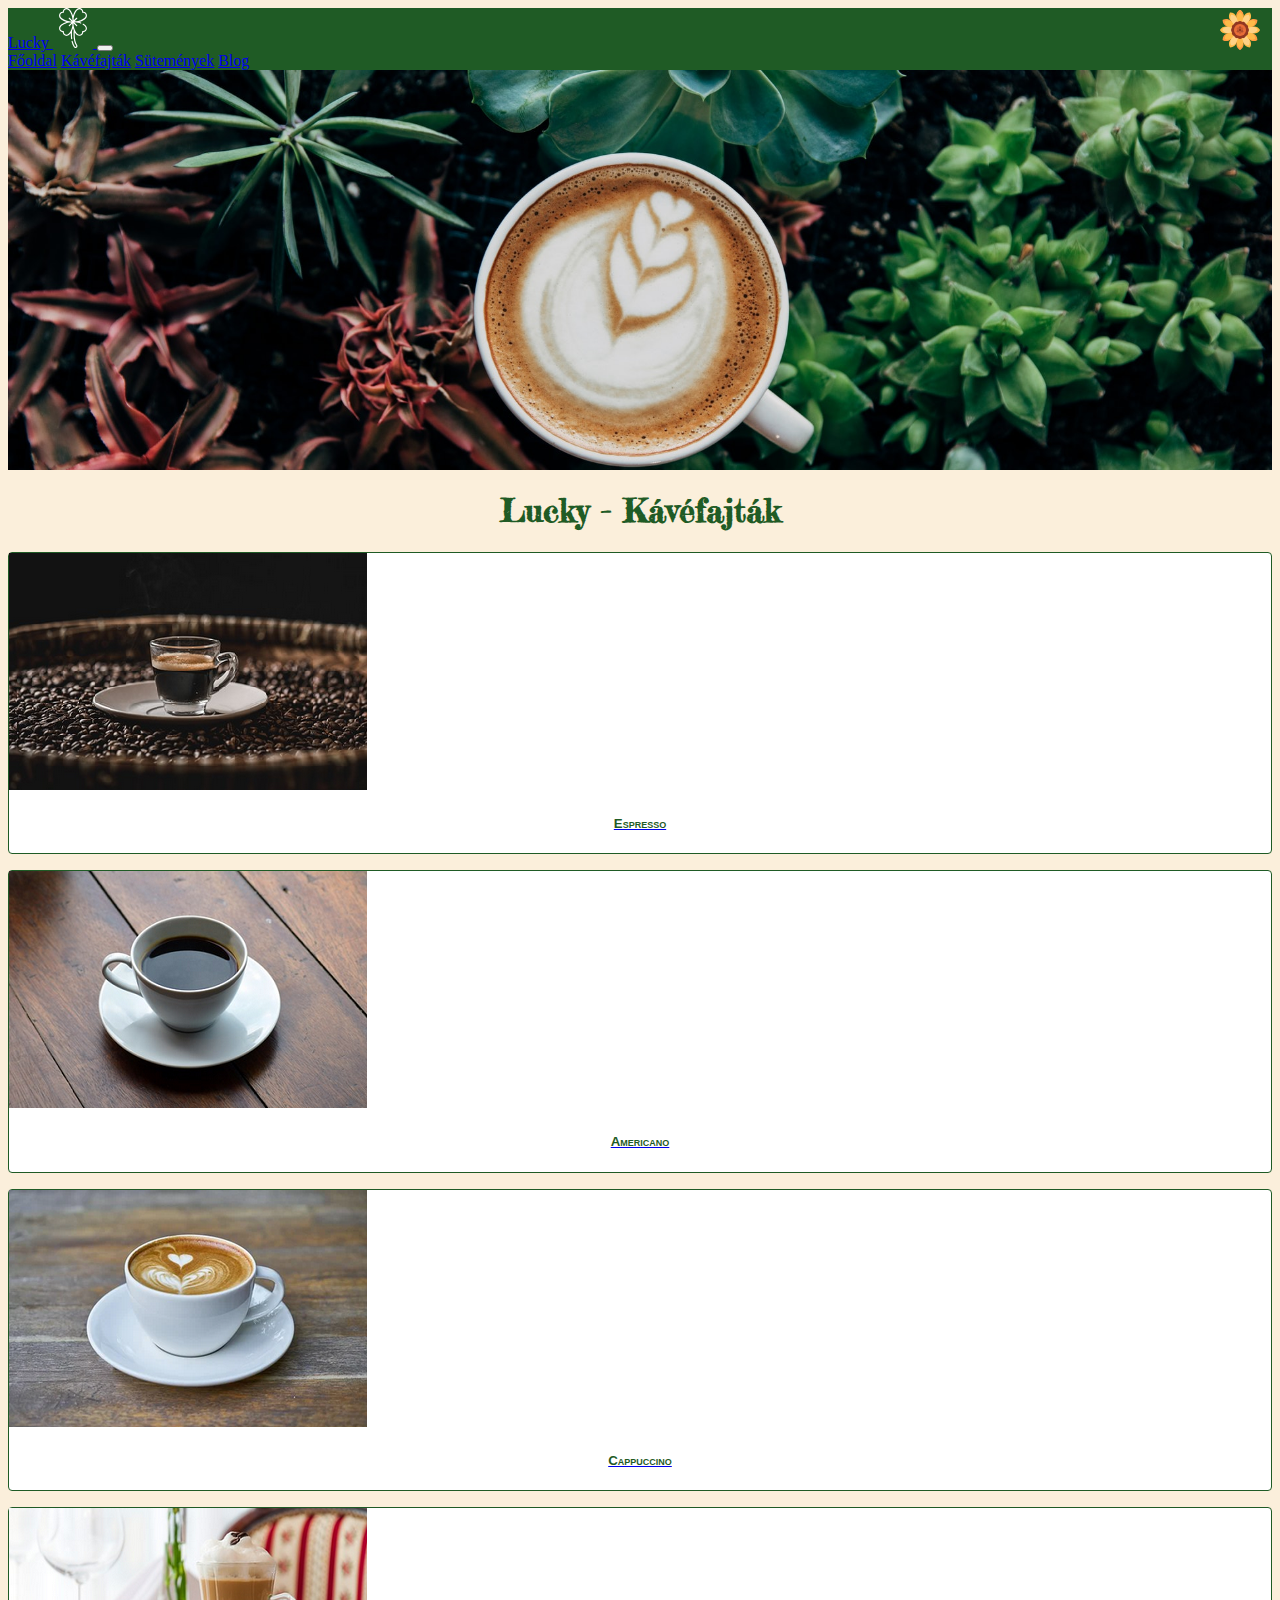
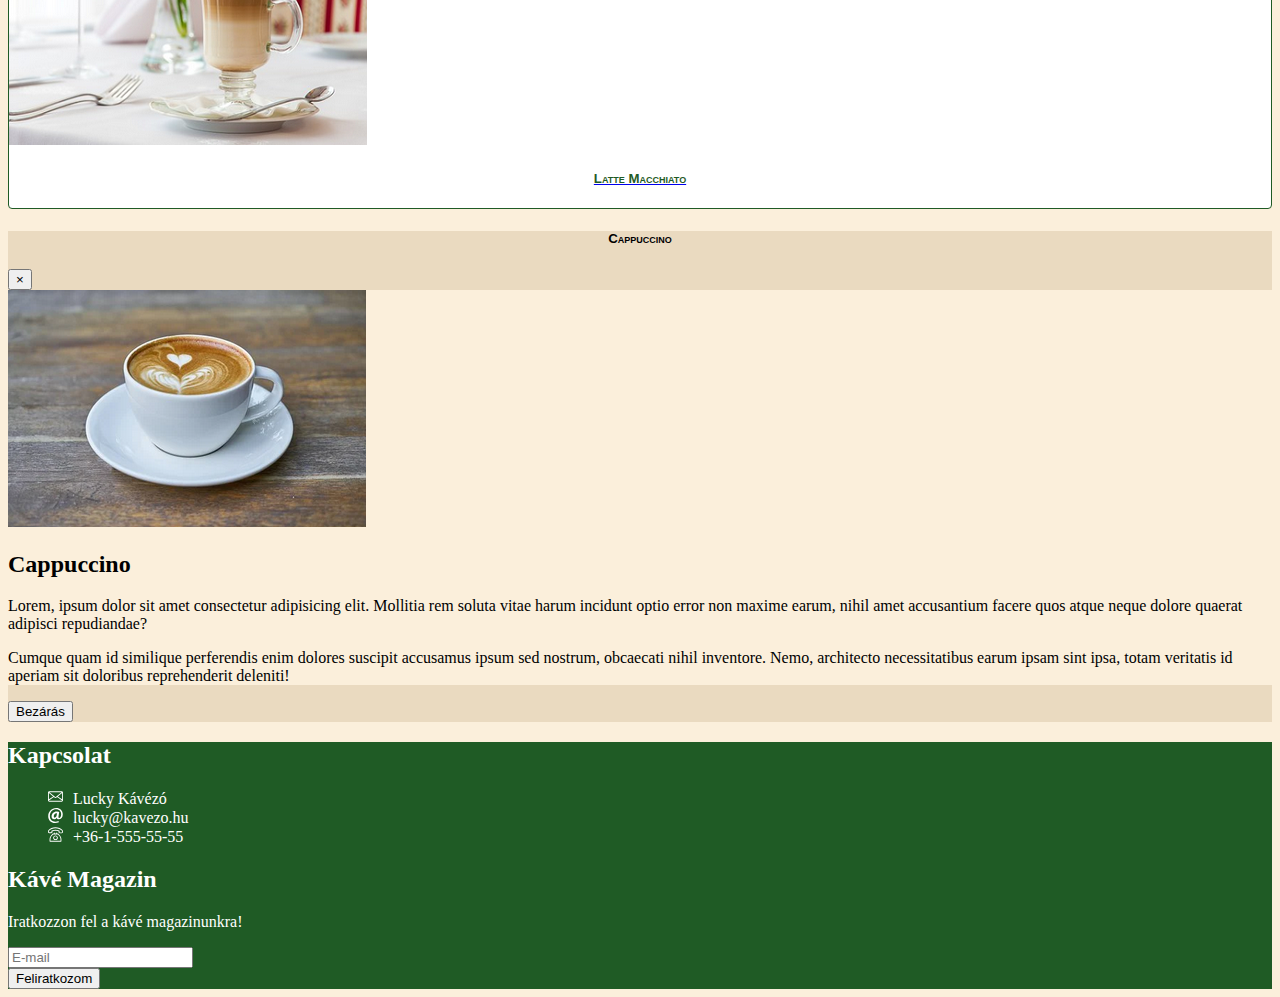
==== kavefajtak.html @ 8cb666c3 "Merge branch 'main' of https://github.com/iktprojektmunka2021/iktprojektmunka2021.github.io" ====
<!DOCTYPE html>
<html lang="hu">

<head>
    <meta charset="UTF-8">
    <meta http-equiv="X-UA-Compatible" content="IE=edge">
    <meta name="viewport" content="width=device-width, initial-scale=1.0">
    <title>Lucky - Kávéfajták</title>
    <link rel="stylesheet" href="https://cdn.jsdelivr.net/npm/bootstrap@4.6.0/dist/css/bootstrap.min.css"
        integrity="sha384-B0vP5xmATw1+K9KRQjQERJvTumQW0nPEzvF6L/Z6nronJ3oUOFUFpCjEUQouq2+l" crossorigin="anonymous">
    <link rel="stylesheet" href="css/lucky.css">
</head>

<body>
    <nav class="navbar navbar-expand-md navbar-dark fixed-top">
        <a class="navbar-brand" href="./index.html">
            Lucky
            <img src="./img/icons/clover.svg" alt="">
        </a>
        <button class="navbar-toggler" type="button" data-toggle="collapse" data-target="#navbarMenu"
            aria-controls="navbarNavAltMarkup" aria-expanded="false" aria-label="Toggle navigation">
            <span class="navbar-toggler-icon"></span>
        </button>
        <div class="collapse navbar-collapse" id="navbarMenu">
            <div class="navbar-nav">
                <a class="nav-link" href="./index.html">Főoldal</a>
                <a class="nav-link active" href="./kavefajtak.html">Kávéfajták</a>
                <a class="nav-link" href="./sutemenyek.html">Sütemények</a>
                <a class="nav-link" href="./blog.html">Blog</a>
            </div>
        </div>
    </nav>
    <div class="banner"></div>

    <div class="container">
        <div class="row">
            <div class="col-12">
                <h1 class="my-4">Lucky - Kávéfajták</h1>
            </div>
        </div>
        <div class="row row-cols-1 row-cols-md-2 row-cols-lg-3">
            <div class="col mb-4">
                <a href="#">
                    <div class="card">
                        <img src="./img/coffees/espresso_k.png" class="card-img-top" alt="Espresso">
                        <div class="card-body">
                            <h5 class="card-title">Espresso</h5>
                        </div>
                    </div>
                </a>
            </div>
            <div class="col mb-4">
                <a href="#">
                    <div class="card">
                        <img src="./img/coffees/americano_k.png" class="card-img-top" alt="Americano">
                        <div class="card-body">
                            <h5 class="card-title">Americano</h5>
                        </div>
                    </div>
                </a>
            </div>
            <div class="col mb-4">
                <a href="#" data-toggle="modal" data-target="#cappuccinoModal">
                    <div class="card">
                        <img src="./img/icons/sunflower.svg" alt="" id="napiajanlat">
                        <img src="./img/coffees/cappuccino_k.png" class="card-img-top" alt="Cappuccino">
                        <div class="card-body">
                            <h5 class="card-title">Cappuccino</h5>
                        </div>
                    </div>
                </a>
            </div>
            <div class="col mb-4">
                <a href="#">
                    <div class="card">
                        <img src="./img/coffees/latte_k.png" class="card-img-top" alt="Latte Macchiato">
                        <div class="card-body">
                            <h5 class="card-title">Latte Macchiato</h5>
                        </div>
                    </div>
                </a>
            </div>
        </div>
    </div>


    <!-- Cappuccino Modal -->
    <div class="modal fade" id="cappuccinoModal" tabindex="-1" aria-labelledby="exampleModalLabel" aria-hidden="true">
        <div class="modal-dialog modal-xl">
            <div class="modal-content">
                <div class="modal-header">
                    <h5 class="modal-title" id="exampleModalLabel">Cappuccino</h5>
                    <button type="button" class="close" data-dismiss="modal" aria-label="Close">
                        <span aria-hidden="true">&times;</span>
                    </button>
                </div>
                <div class="modal-body">
                    <div class="container-fluid">
                        <div class="row">
                            <div class="col-sm-4">
                                <img src="./img/coffees/cappuccino_k.png" alt="Cappuccino" class="img-fluid">
                            </div>
                            <div class="col-sm-8">
                                <h2>Cappuccino</h2>
                                <p>Lorem, ipsum dolor sit amet consectetur adipisicing elit. Mollitia rem soluta vitae
                                    harum incidunt optio error non maxime earum, nihil amet accusantium facere quos
                                    atque neque dolore quaerat adipisci repudiandae?</p>
                                <p>Cumque quam id similique perferendis enim dolores suscipit accusamus ipsum sed
                                    nostrum, obcaecati nihil inventore. Nemo, architecto necessitatibus earum ipsam sint
                                    ipsa, totam veritatis id aperiam sit doloribus reprehenderit deleniti!</p>
                            </div>
                        </div>
                    </div>
                </div>
                <div class="modal-footer">
                    <button type="button" class="btn btn-success" data-dismiss="modal">Bezárás</button>
                </div>
            </div>
        </div>
    </div>

    <div class="footer">
        <footer class="container">
            <div class="row">
                <div class="col-sm-6 col-lg-4 offset-lg-1">
                    <h2 class="mt-3">Kapcsolat</h2>
                    <ul>
                        <li><img src="./img/icons/letter.svg" alt="">Lucky Kávézó</li>
                        <li><img src="./img/icons/email.svg" alt="">lucky@kavezo.hu</li>
                        <li><img src="./img/icons/telephone.svg" alt="">+36-1-555-55-55</li>
                    </ul>
                </div>
                <div class="col-sm-6 col-lg-4">
                    <h2 class="mt-3">Kávé Magazin</h2>
                    <p>Iratkozzon fel a kávé magazinunkra!</p>
                    <form>
                        <div class="input-group mb-3">
                            <input type="text" class="form-control" placeholder="E-mail
                            " aria-label="E-mail" aria-describedby="button-addon2">
                            <div class="input-group-append">
                              <button class="btn btn-success" type="button" id="button-addon2">Feliratkozom</button>
                            </div>
                          </div>
                    </form>
                </div>
            </div>
        </footer>
    </div>

    <script src="https://code.jquery.com/jquery-3.5.1.slim.min.js"
        integrity="sha384-DfXdz2htPH0lsSSs5nCTpuj/zy4C+OGpamoFVy38MVBnE+IbbVYUew+OrCXaRkfj"
        crossorigin="anonymous"></script>
    <script src="https://cdn.jsdelivr.net/npm/popper.js@1.16.1/dist/umd/popper.min.js"
        integrity="sha384-9/reFTGAW83EW2RDu2S0VKaIzap3H66lZH81PoYlFhbGU+6BZp6G7niu735Sk7lN"
        crossorigin="anonymous"></script>
    <script src="https://cdn.jsdelivr.net/npm/bootstrap@4.6.0/dist/js/bootstrap.min.js"
        integrity="sha384-+YQ4JLhjyBLPDQt//I+STsc9iw4uQqACwlvpslubQzn4u2UU2UFM80nGisd026JF"
        crossorigin="anonymous"></script>

</body>

</html>
---- css/lucky.css ----
@import url('https://fonts.googleapis.com/css2?family=Fredericka+the+Great&display=swap');

body:not(#home), .modal-body{
    background-color: #fbefdb;
}

.modal-content{
    background-color: #eadac0;
}

/*Főoldal*/
#home{
    height: 100vh;
    background-image: url(../img/homebg.jpg);
    background-attachment: fixed;
    background-position: center center;
    background-size: cover;
}

#home .intro{
    color: white;        
}

#home .intro .col-md-8{
    background-color: rgba(0,0,0,0.4);    
}

/*Menü*/
nav{
    background-color: #1f5b25; 
}

nav a:first-child img{
    width: 40px;
}

.banner{
    background-image: url(../img/banner.jpg);
    background-position: center;
    background-size: cover;
    height: 400px;   
}

h1{
    font-family: 'Fredericka the Great', cursive;
    color: #1f5b25;
    text-align: center;
}

.card{
    color: #1f5b25;
    background-color: #fff;
    border: 1px solid #1f5b25;
    border-radius: 4px;
    margin-bottom: 1rem; 
}

.card:hover{
    box-shadow: 0px 0px 5px #1f5b25;
}

h5{
    text-align: center;
    font-variant: small-caps;
    font-family: Verdana, Geneva, Tahoma, sans-serif;
}

a:hover{
    text-decoration: none;
}

#napiajanlat{
    width: 40px;
    position: absolute;
    right: 20px;
    top: 10px;
}

.footer{
    background-color: #1f5b25;
    color: white;
}

footer li{
    list-style-type: none;
}

footer li>img{
    width: 15px;
    margin-right: 10px;
}

.modal-content{
    background-color: #eadac0;
}
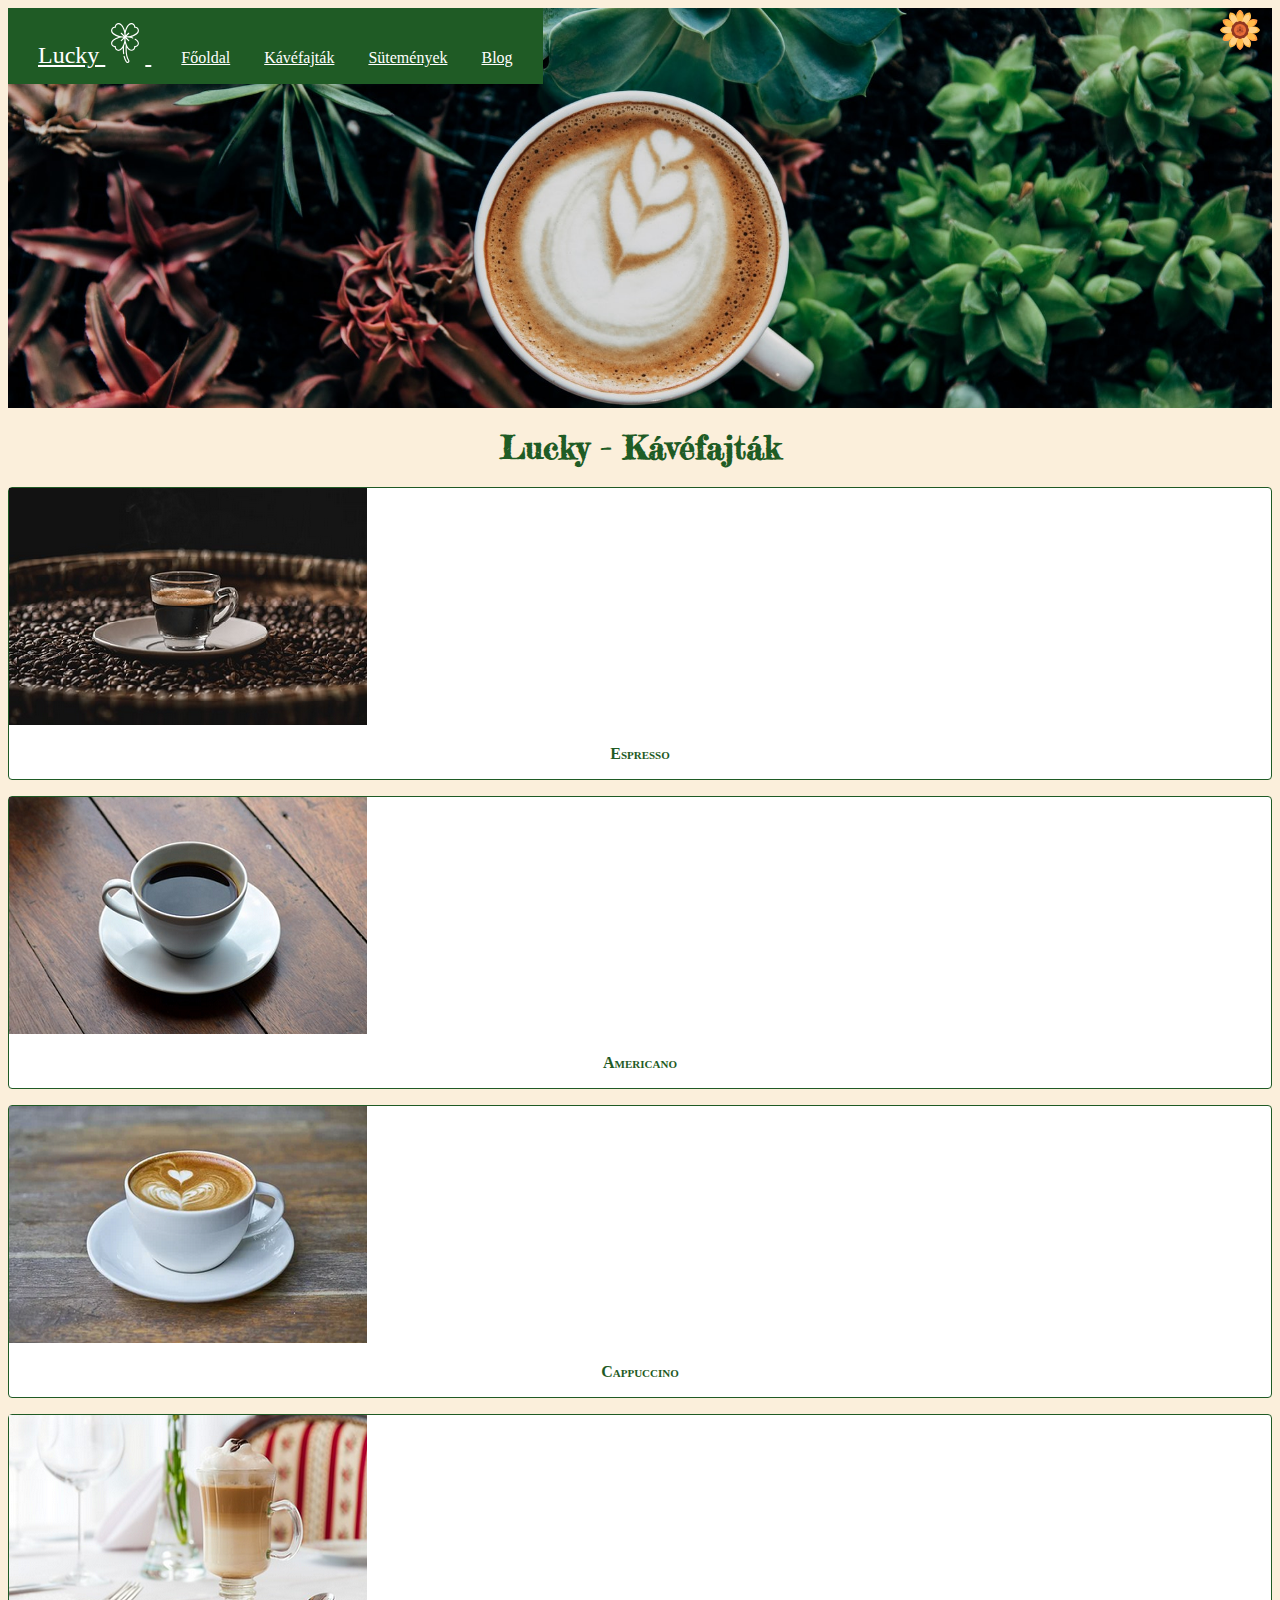
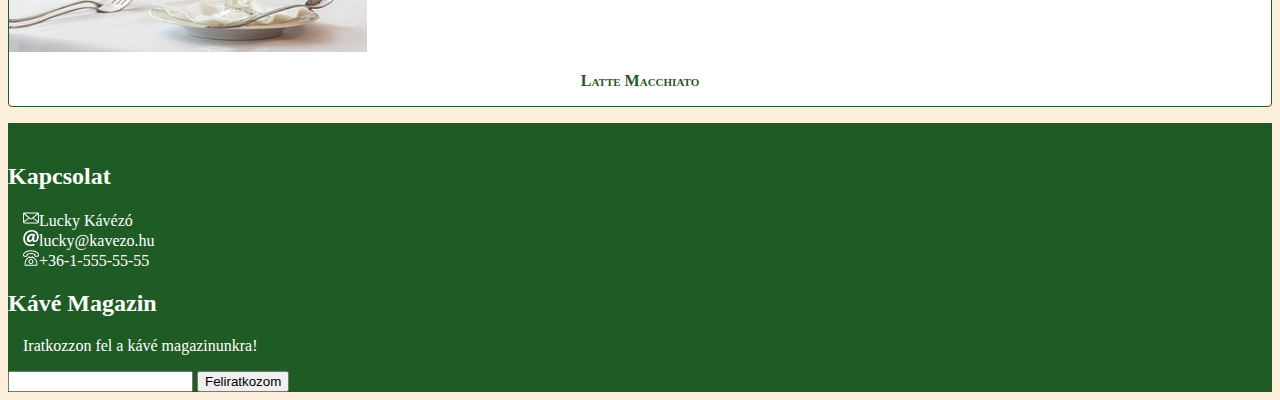
==== commit 0dcf9a66: "Főoldal, Sütemények oldal" ====
--- a/kavefajtak.html
+++ b/kavefajtak.html
@@ -12,21 +12,17 @@
 </head>
 
 <body>
-    <nav class="navbar navbar-expand-md navbar-dark fixed-top">
-        <a class="navbar-brand" href="./index.html">
-            Lucky
-            <img src="./img/icons/clover.svg" alt="">
-        </a>
-        <button class="navbar-toggler" type="button" data-toggle="collapse" data-target="#navbarMenu"
-            aria-controls="navbarNavAltMarkup" aria-expanded="false" aria-label="Toggle navigation">
-            <span class="navbar-toggler-icon"></span>
-        </button>
-        <div class="collapse navbar-collapse" id="navbarMenu">
-            <div class="navbar-nav">
-                <a class="nav-link" href="./index.html">Főoldal</a>
-                <a class="nav-link active" href="./kavefajtak.html">Kávéfajták</a>
-                <a class="nav-link" href="./sutemenyek.html">Sütemények</a>
-                <a class="nav-link" href="./blog.html">Blog</a>
+    <nav class="container-fluid">
+        <div class="row">
+            <div class="col-12">
+                <a href="./index.html">
+                    Lucky
+                    <img src="./img/icons/clover.svg" alt="">
+                </a>
+                <a href="./index.html">Főoldal</a>
+                <a href="./kavefajtak.html">Kávéfajták</a>
+                <a href="./sutemenyek.html">Sütemények</a>
+                <a href="./blog.html">Blog</a>
             </div>
         </div>
     </nav>
@@ -38,82 +34,30 @@
                 <h1 class="my-4">Lucky - Kávéfajták</h1>
             </div>
         </div>
-        <div class="row row-cols-1 row-cols-md-2 row-cols-lg-3">
-            <div class="col mb-4">
-                <a href="#">
-                    <div class="card">
-                        <img src="./img/coffees/espresso_k.png" class="card-img-top" alt="Espresso">
-                        <div class="card-body">
-                            <h5 class="card-title">Espresso</h5>
-                        </div>
-                    </div>
-                </a>
+        <div class="row">
+            <div class="col-lg-4 col-md-6">
+                <div class="kave">
+                    <img src="./img/coffees/espresso_k.png" alt="" class="img-fluid">
+                    <h2>Espresso</h2>
+                </div>
             </div>
-            <div class="col mb-4">
-                <a href="#">
-                    <div class="card">
-                        <img src="./img/coffees/americano_k.png" class="card-img-top" alt="Americano">
-                        <div class="card-body">
-                            <h5 class="card-title">Americano</h5>
-                        </div>
-                    </div>
-                </a>
+            <div class="col-lg-4 col-md-6">
+                <div class="kave">
+                    <img src="./img/coffees/americano_k.png" alt="" class="img-fluid">
+                    <h2>Americano</h2>
+                </div>
             </div>
-            <div class="col mb-4">
-                <a href="#" data-toggle="modal" data-target="#cappuccinoModal">
-                    <div class="card">
-                        <img src="./img/icons/sunflower.svg" alt="" id="napiajanlat">
-                        <img src="./img/coffees/cappuccino_k.png" class="card-img-top" alt="Cappuccino">
-                        <div class="card-body">
-                            <h5 class="card-title">Cappuccino</h5>
-                        </div>
-                    </div>
-                </a>
+            <div class="col-lg-4 col-md-6">
+                <div class="kave">
+                    <img src="./img/icons/sunflower.svg" alt="" id="napiajanlat">
+                    <img src="./img/coffees/cappuccino_k.png" alt="" class="img-fluid">
+                    <h2>Cappuccino</h2>
+                </div>
             </div>
-            <div class="col mb-4">
-                <a href="#">
-                    <div class="card">
-                        <img src="./img/coffees/latte_k.png" class="card-img-top" alt="Latte Macchiato">
-                        <div class="card-body">
-                            <h5 class="card-title">Latte Macchiato</h5>
-                        </div>
-                    </div>
-                </a>
-            </div>
-        </div>
-    </div>
-
-
-    <!-- Cappuccino Modal -->
-    <div class="modal fade" id="cappuccinoModal" tabindex="-1" aria-labelledby="exampleModalLabel" aria-hidden="true">
-        <div class="modal-dialog modal-xl">
-            <div class="modal-content">
-                <div class="modal-header">
-                    <h5 class="modal-title" id="exampleModalLabel">Cappuccino</h5>
-                    <button type="button" class="close" data-dismiss="modal" aria-label="Close">
-                        <span aria-hidden="true">&times;</span>
-                    </button>
-                </div>
-                <div class="modal-body">
-                    <div class="container-fluid">
-                        <div class="row">
-                            <div class="col-sm-4">
-                                <img src="./img/coffees/cappuccino_k.png" alt="Cappuccino" class="img-fluid">
-                            </div>
-                            <div class="col-sm-8">
-                                <h2>Cappuccino</h2>
-                                <p>Lorem, ipsum dolor sit amet consectetur adipisicing elit. Mollitia rem soluta vitae
-                                    harum incidunt optio error non maxime earum, nihil amet accusantium facere quos
-                                    atque neque dolore quaerat adipisci repudiandae?</p>
-                                <p>Cumque quam id similique perferendis enim dolores suscipit accusamus ipsum sed
-                                    nostrum, obcaecati nihil inventore. Nemo, architecto necessitatibus earum ipsam sint
-                                    ipsa, totam veritatis id aperiam sit doloribus reprehenderit deleniti!</p>
-                            </div>
-                        </div>
-                    </div>
-                </div>
-                <div class="modal-footer">
-                    <button type="button" class="btn btn-success" data-dismiss="modal">Bezárás</button>
+            <div class="col-lg-4 col-md-6">
+                <div class="kave">
+                    <img src="./img/coffees/latte_k.png" alt="" class="img-fluid">
+                    <h2>Latte Macchiato</h2>
                 </div>
             </div>
         </div>
@@ -134,29 +78,13 @@
                     <h2 class="mt-3">Kávé Magazin</h2>
                     <p>Iratkozzon fel a kávé magazinunkra!</p>
                     <form>
-                        <div class="input-group mb-3">
-                            <input type="text" class="form-control" placeholder="E-mail
-                            " aria-label="E-mail" aria-describedby="button-addon2">
-                            <div class="input-group-append">
-                              <button class="btn btn-success" type="button" id="button-addon2">Feliratkozom</button>
-                            </div>
-                          </div>
+                        <input type="text">
+                        <input type="button" value="Feliratkozom">
                     </form>
                 </div>
             </div>
         </footer>
     </div>
-
-    <script src="https://code.jquery.com/jquery-3.5.1.slim.min.js"
-        integrity="sha384-DfXdz2htPH0lsSSs5nCTpuj/zy4C+OGpamoFVy38MVBnE+IbbVYUew+OrCXaRkfj"
-        crossorigin="anonymous"></script>
-    <script src="https://cdn.jsdelivr.net/npm/popper.js@1.16.1/dist/umd/popper.min.js"
-        integrity="sha384-9/reFTGAW83EW2RDu2S0VKaIzap3H66lZH81PoYlFhbGU+6BZp6G7niu735Sk7lN"
-        crossorigin="anonymous"></script>
-    <script src="https://cdn.jsdelivr.net/npm/bootstrap@4.6.0/dist/js/bootstrap.min.js"
-        integrity="sha384-+YQ4JLhjyBLPDQt//I+STsc9iw4uQqACwlvpslubQzn4u2UU2UFM80nGisd026JF"
-        crossorigin="anonymous"></script>
-
 </body>
 
 </html>--- a/css/lucky.css
+++ b/css/lucky.css
@@ -27,7 +27,24 @@
 
 /*Menü*/
 nav{
-    background-color: #1f5b25; 
+    background-color: #1f5b25;
+    padding: 15px;
+    position: fixed;
+    z-index: 5;
+}
+
+nav a{
+    color: white;
+    margin: 15px;
+}
+
+nav a:hover{
+    color: white;
+    text-decoration: none;
+}
+
+nav a:first-child{
+    font-size: 1.5em;
 }
 
 nav a:first-child img{
@@ -41,13 +58,13 @@
     height: 400px;   
 }
 
-h1{
-    font-family: 'Fredericka the Great', cursive;
-    color: #1f5b25;
-    text-align: center;
+.navbar, .footer{
+    background-color:#1f5c25;
 }
 
-.card{
+/*Kártyák*/
+
+.kave{
     color: #1f5b25;
     background-color: #fff;
     border: 1px solid #1f5b25;
@@ -55,18 +72,21 @@
     margin-bottom: 1rem; 
 }
 
-.card:hover{
+.kave:hover{
     box-shadow: 0px 0px 5px #1f5b25;
 }
 
-h5{
+.kave h2{
+    font-size: 1rem;
     text-align: center;
+    margin-top: 1rem;
+    margin-bottom: 1rem;
     font-variant: small-caps;
-    font-family: Verdana, Geneva, Tahoma, sans-serif;
 }
 
-a:hover{
-    text-decoration: none;
+.card{
+    height: 100%;
+    border: 1px solid #1f5c25;
 }
 
 #napiajanlat{
@@ -76,20 +96,46 @@
     top: 10px;
 }
 
+/*Lábléc*/
 .footer{
-    background-color: #1f5b25;
+    padding-top: 20px;
     color: white;
 }
 
-footer li{
+.footer ul{
     list-style-type: none;
+    margin-left: -25px;
 }
 
-footer li>img{
-    width: 15px;
-    margin-right: 10px;
+.footer img{
+    width: 16px;  
 }
 
-.modal-content{
-    background-color: #eadac0;
+/*Szövegformázások*/
+h1{
+    color:#1f5c25;
+    text-align: center;
+    font-family: 'Fredericka the Great', cursive;
+    margin: 20px auto;
 }
+
+p{
+    text-indent: 15px;
+}
+
+
+h5{
+    text-align: center;
+    font-variant: small-caps;
+    color: #1f5c25;
+    font-family: Verdana, Geneva, Tahoma, sans-serif;
+}
+
+/*Linkek*/
+a:hover > .card{
+    box-shadow: 0px 0px 5px #1f5c25;    
+}
+
+a:hover{
+    text-decoration: none;
+}
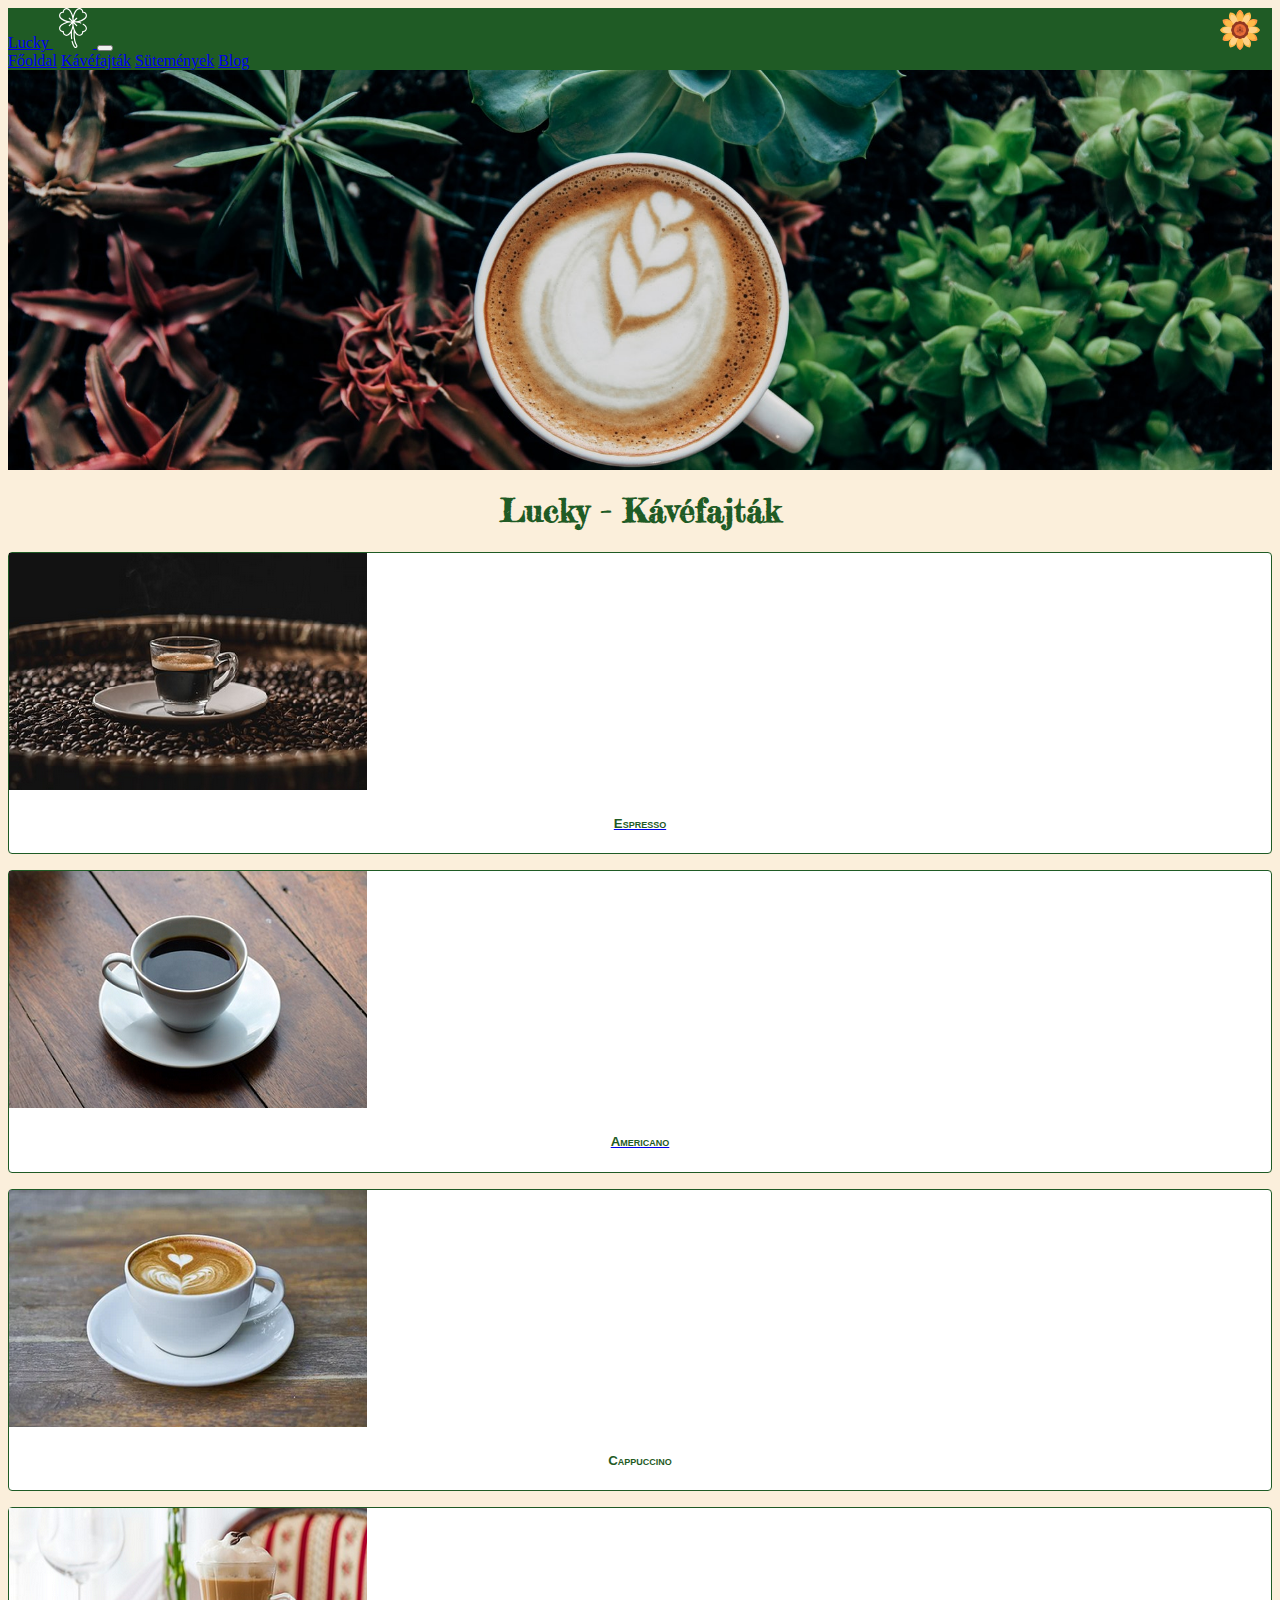
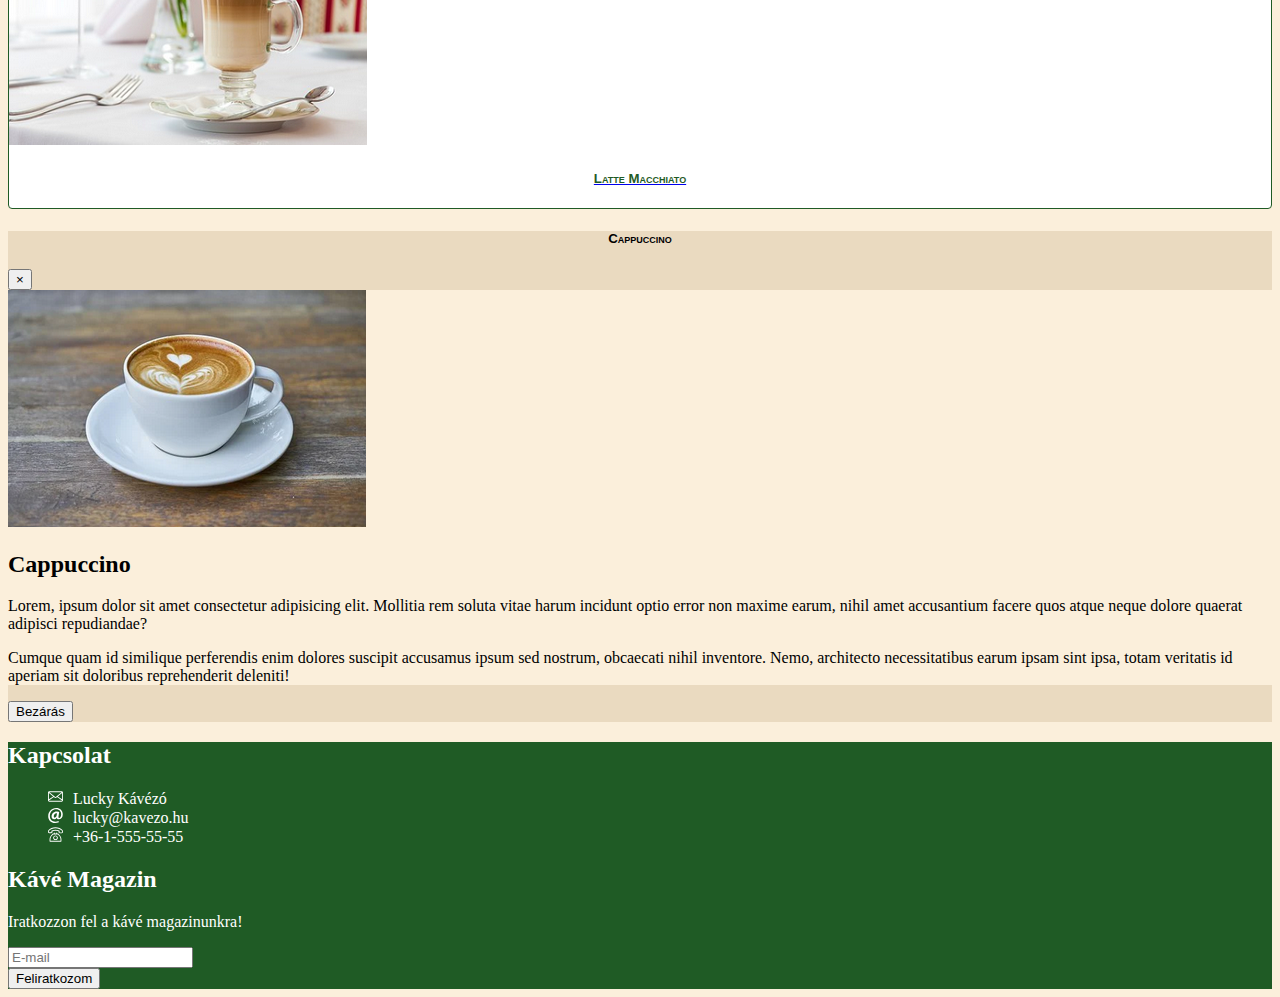
==== commit 0f8fe8a2: "Kata - Kávéfajták átírása BS komponenssel" ====
--- a/kavefajtak.html
+++ b/kavefajtak.html
@@ -12,17 +12,21 @@
 </head>
 
 <body>
-    <nav class="container-fluid">
-        <div class="row">
-            <div class="col-12">
-                <a href="./index.html">
-                    Lucky
-                    <img src="./img/icons/clover.svg" alt="">
-                </a>
-                <a href="./index.html">Főoldal</a>
-                <a href="./kavefajtak.html">Kávéfajták</a>
-                <a href="./sutemenyek.html">Sütemények</a>
-                <a href="./blog.html">Blog</a>
+    <nav class="navbar navbar-expand-md navbar-dark fixed-top">
+        <a class="navbar-brand" href="./index.html">
+            Lucky
+            <img src="./img/icons/clover.svg" alt="">
+        </a>
+        <button class="navbar-toggler" type="button" data-toggle="collapse" data-target="#navbarMenu"
+            aria-controls="navbarNavAltMarkup" aria-expanded="false" aria-label="Toggle navigation">
+            <span class="navbar-toggler-icon"></span>
+        </button>
+        <div class="collapse navbar-collapse" id="navbarMenu">
+            <div class="navbar-nav">
+                <a class="nav-link" href="./index.html">Főoldal</a>
+                <a class="nav-link active" href="./kavefajtak.html">Kávéfajták</a>
+                <a class="nav-link" href="./sutemenyek.html">Sütemények</a>
+                <a class="nav-link" href="./blog.html">Blog</a>
             </div>
         </div>
     </nav>
@@ -34,34 +38,87 @@
                 <h1 class="my-4">Lucky - Kávéfajták</h1>
             </div>
         </div>
-        <div class="row">
-            <div class="col-lg-4 col-md-6">
-                <div class="kave">
-                    <img src="./img/coffees/espresso_k.png" alt="" class="img-fluid">
-                    <h2>Espresso</h2>
+        <div class="row row-cols-1 row-cols-md-2 row-cols-lg-3">
+            <div class="col mb-4">
+                <a href="#">
+                    <div class="card">
+                        <img src="./img/coffees/espresso_k.png" class="card-img-top" alt="Espresso">
+                        <div class="card-body">
+                            <h5 class="card-title">Espresso</h5>
+                        </div>
+                    </div>
+                </a>
+            </div>
+            <div class="col mb-4">
+                <a href="#">
+                    <div class="card">
+                        <img src="./img/coffees/americano_k.png" class="card-img-top" alt="Americano">
+                        <div class="card-body">
+                            <h5 class="card-title">Americano</h5>
+                        </div>
+                    </div>
+                </a>
+            </div>
+            <div class="col mb-4">
+                <a  data-toggle="modal" data-target="#cappuccinoModal">
+                    <div class="card">
+                        <img src="./img/icons/sunflower.svg" alt="" id="napiajanlat">
+                        <img src="./img/coffees/cappuccino_k.png" class="card-img-top" alt="Cappuccino">
+                        <div class="card-body">
+                            <h5 class="card-title">Cappuccino</h5>
+                        </div>
+                    </div>
+                </a>
+            </div>
+            <div class="col mb-4">
+                <a href="#">
+                    <div class="card">
+                        <img src="./img/coffees/latte_k.png" class="card-img-top" alt="Latte Macchiato">
+                        <div class="card-body">
+                            <h5 class="card-title">Latte Macchiato</h5>
+                        </div>
+                    </div>
+                </a>
+            </div>
+        </div>
+    </div>
+
+
+    <!-- Cappuccino Modal -->
+    <div class="modal fade" id="cappuccinoModal" tabindex="-1" aria-labelledby="exampleModalLabel" aria-hidden="true">
+        <div class="modal-dialog modal-xl">
+            <div class="modal-content">
+                <div class="modal-header">
+                    <h5 class="modal-title" id="exampleModalLabel">Cappuccino</h5>
+                    <button type="button" class="close" data-dismiss="modal" aria-label="Close">
+                        <span aria-hidden="true">&times;</span>
+                    </button>
                 </div>
-            </div>
-            <div class="col-lg-4 col-md-6">
-                <div class="kave">
-                    <img src="./img/coffees/americano_k.png" alt="" class="img-fluid">
-                    <h2>Americano</h2>
+                <div class="modal-body">
+                    <div class="container-fluid">
+                        <div class="row">
+                            <div class="col-sm-4">
+                                <img src="./img/coffees/cappuccino_k.png" alt="Cappuccino" class="img-fluid">
+                            </div>
+                            <div class="col-sm-8">
+                                <h2>Cappuccino</h2>
+                                <p>Lorem, ipsum dolor sit amet consectetur adipisicing elit. Mollitia rem soluta vitae
+                                    harum incidunt optio error non maxime earum, nihil amet accusantium facere quos
+                                    atque neque dolore quaerat adipisci repudiandae?</p>
+                                <p>Cumque quam id similique perferendis enim dolores suscipit accusamus ipsum sed
+                                    nostrum, obcaecati nihil inventore. Nemo, architecto necessitatibus earum ipsam sint
+                                    ipsa, totam veritatis id aperiam sit doloribus reprehenderit deleniti!</p>
+                            </div>
+                        </div>
+                    </div>
                 </div>
-            </div>
-            <div class="col-lg-4 col-md-6">
-                <div class="kave">
-                    <img src="./img/icons/sunflower.svg" alt="" id="napiajanlat">
-                    <img src="./img/coffees/cappuccino_k.png" alt="" class="img-fluid">
-                    <h2>Cappuccino</h2>
-                </div>
-            </div>
-            <div class="col-lg-4 col-md-6">
-                <div class="kave">
-                    <img src="./img/coffees/latte_k.png" alt="" class="img-fluid">
-                    <h2>Latte Macchiato</h2>
+                <div class="modal-footer">
+                    <button type="button" class="btn btn-success" data-dismiss="modal">Bezárás</button>
                 </div>
             </div>
         </div>
     </div>
+
 
     <div class="footer">
         <footer class="container">
@@ -78,13 +135,29 @@
                     <h2 class="mt-3">Kávé Magazin</h2>
                     <p>Iratkozzon fel a kávé magazinunkra!</p>
                     <form>
-                        <input type="text">
-                        <input type="button" value="Feliratkozom">
+                        <div class="input-group mb-3">
+                            <input type="text" class="form-control" placeholder="E-mail
+                            " aria-label="E-mail" aria-describedby="button-addon2">
+                            <div class="input-group-append">
+                              <button class="btn btn-success" type="button" id="button-addon2">Feliratkozom</button>
+                            </div>
+                          </div>
                     </form>
                 </div>
             </div>
         </footer>
     </div>
+
+    <script src="https://code.jquery.com/jquery-3.5.1.slim.min.js"
+        integrity="sha384-DfXdz2htPH0lsSSs5nCTpuj/zy4C+OGpamoFVy38MVBnE+IbbVYUew+OrCXaRkfj"
+        crossorigin="anonymous"></script>
+    <script src="https://cdn.jsdelivr.net/npm/popper.js@1.16.1/dist/umd/popper.min.js"
+        integrity="sha384-9/reFTGAW83EW2RDu2S0VKaIzap3H66lZH81PoYlFhbGU+6BZp6G7niu735Sk7lN"
+        crossorigin="anonymous"></script>
+    <script src="https://cdn.jsdelivr.net/npm/bootstrap@4.6.0/dist/js/bootstrap.min.js"
+        integrity="sha384-+YQ4JLhjyBLPDQt//I+STsc9iw4uQqACwlvpslubQzn4u2UU2UFM80nGisd026JF"
+        crossorigin="anonymous"></script>
+
 </body>
 
 </html>--- a/css/lucky.css
+++ b/css/lucky.css
@@ -1,50 +1,11 @@
 @import url('https://fonts.googleapis.com/css2?family=Fredericka+the+Great&display=swap');
 
-body:not(#home), .modal-body{
+body, .modal-body{
     background-color: #fbefdb;
 }
 
-.modal-content{
-    background-color: #eadac0;
-}
-
-/*Főoldal*/
-#home{
-    height: 100vh;
-    background-image: url(../img/homebg.jpg);
-    background-attachment: fixed;
-    background-position: center center;
-    background-size: cover;
-}
-
-#home .intro{
-    color: white;        
-}
-
-#home .intro .col-md-8{
-    background-color: rgba(0,0,0,0.4);    
-}
-
-/*Menü*/
 nav{
-    background-color: #1f5b25;
-    padding: 15px;
-    position: fixed;
-    z-index: 5;
-}
-
-nav a{
-    color: white;
-    margin: 15px;
-}
-
-nav a:hover{
-    color: white;
-    text-decoration: none;
-}
-
-nav a:first-child{
-    font-size: 1.5em;
+    background-color: #1f5b25; 
 }
 
 nav a:first-child img{
@@ -53,18 +14,18 @@
 
 .banner{
     background-image: url(../img/banner.jpg);
-    background-position: center;
+    background-position: center center;
     background-size: cover;
-    height: 400px;   
+    height: 400px;
 }
 
-.navbar, .footer{
-    background-color:#1f5c25;
+h1{
+    font-family: 'Fredericka the Great', cursive;
+    color: #1f5b25;
+    text-align: center;
 }
 
-/*Kártyák*/
-
-.kave{
+.card{
     color: #1f5b25;
     background-color: #fff;
     border: 1px solid #1f5b25;
@@ -72,21 +33,18 @@
     margin-bottom: 1rem; 
 }
 
-.kave:hover{
+.card:hover{
     box-shadow: 0px 0px 5px #1f5b25;
 }
 
-.kave h2{
-    font-size: 1rem;
+h5{
     text-align: center;
-    margin-top: 1rem;
-    margin-bottom: 1rem;
     font-variant: small-caps;
+    font-family: Verdana, Geneva, Tahoma, sans-serif;
 }
 
-.card{
-    height: 100%;
-    border: 1px solid #1f5c25;
+a:hover{
+    text-decoration: none;
 }
 
 #napiajanlat{
@@ -96,46 +54,20 @@
     top: 10px;
 }
 
-/*Lábléc*/
 .footer{
-    padding-top: 20px;
+    background-color: #1f5b25;
     color: white;
 }
 
-.footer ul{
+footer li{
     list-style-type: none;
-    margin-left: -25px;
 }
 
-.footer img{
-    width: 16px;  
+footer li>img{
+    width: 15px;
+    margin-right: 10px;
 }
 
-/*Szövegformázások*/
-h1{
-    color:#1f5c25;
-    text-align: center;
-    font-family: 'Fredericka the Great', cursive;
-    margin: 20px auto;
-}
-
-p{
-    text-indent: 15px;
-}
-
-
-h5{
-    text-align: center;
-    font-variant: small-caps;
-    color: #1f5c25;
-    font-family: Verdana, Geneva, Tahoma, sans-serif;
-}
-
-/*Linkek*/
-a:hover > .card{
-    box-shadow: 0px 0px 5px #1f5c25;    
-}
-
-a:hover{
-    text-decoration: none;
-}
+.modal-content{
+    background-color: #eadac0;
+}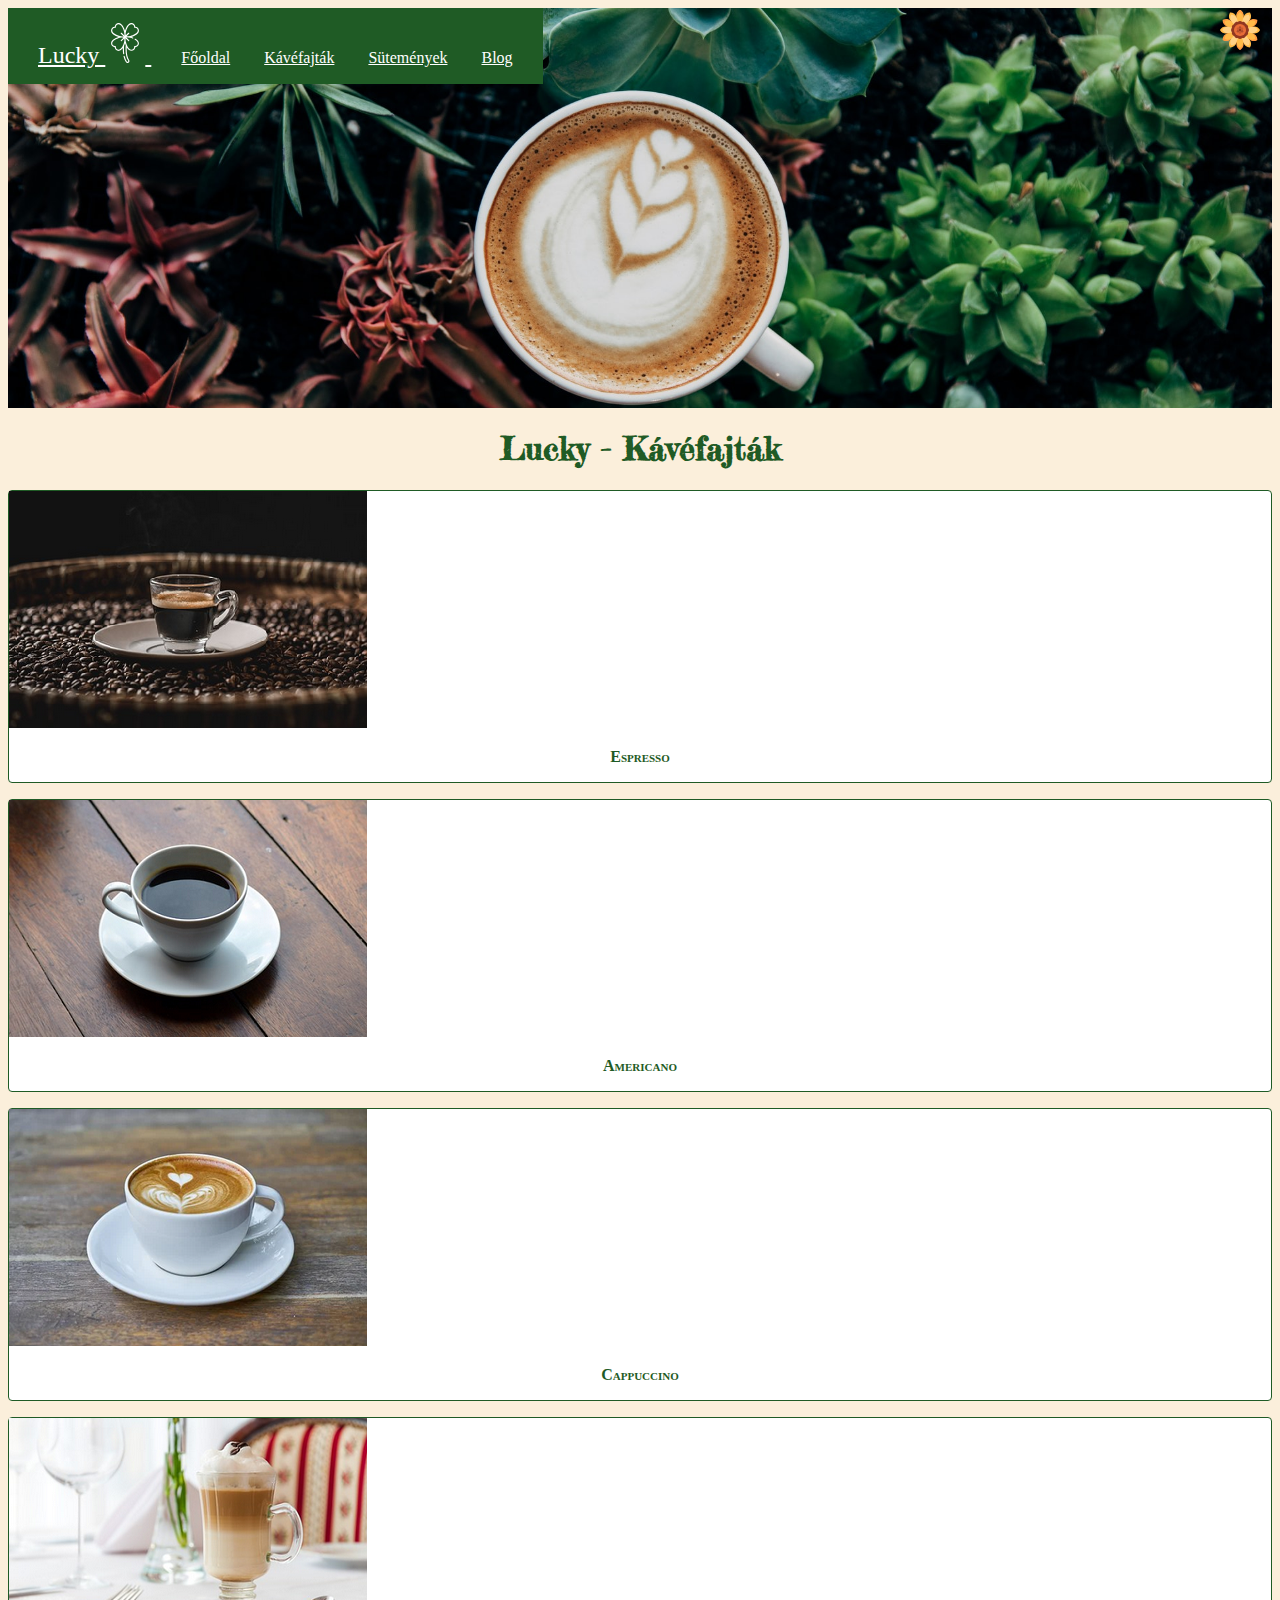
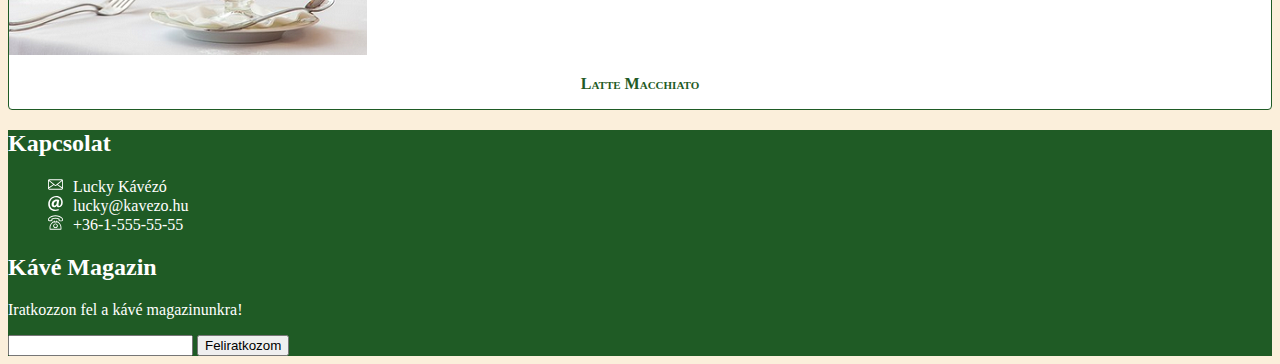
==== commit 87ec9a1d: "footer" ====
--- a/kavefajtak.html
+++ b/kavefajtak.html
@@ -12,21 +12,17 @@
 </head>
 
 <body>
-    <nav class="navbar navbar-expand-md navbar-dark fixed-top">
-        <a class="navbar-brand" href="./index.html">
-            Lucky
-            <img src="./img/icons/clover.svg" alt="">
-        </a>
-        <button class="navbar-toggler" type="button" data-toggle="collapse" data-target="#navbarMenu"
-            aria-controls="navbarNavAltMarkup" aria-expanded="false" aria-label="Toggle navigation">
-            <span class="navbar-toggler-icon"></span>
-        </button>
-        <div class="collapse navbar-collapse" id="navbarMenu">
-            <div class="navbar-nav">
-                <a class="nav-link" href="./index.html">Főoldal</a>
-                <a class="nav-link active" href="./kavefajtak.html">Kávéfajták</a>
-                <a class="nav-link" href="./sutemenyek.html">Sütemények</a>
-                <a class="nav-link" href="./blog.html">Blog</a>
+    <nav class="container-fluid">
+        <div class="row">
+            <div class="col-12">
+                <a href="./index.html">
+                    Lucky
+                    <img src="./img/icons/clover.svg" alt="">
+                </a>
+                <a href="./index.html">Főoldal</a>
+                <a href="./kavefajtak.html">Kávéfajták</a>
+                <a href="./sutemenyek.html">Sütemények</a>
+                <a href="./blog.html">Blog</a>
             </div>
         </div>
     </nav>
@@ -38,87 +34,34 @@
                 <h1 class="my-4">Lucky - Kávéfajták</h1>
             </div>
         </div>
-        <div class="row row-cols-1 row-cols-md-2 row-cols-lg-3">
-            <div class="col mb-4">
-                <a href="#">
-                    <div class="card">
-                        <img src="./img/coffees/espresso_k.png" class="card-img-top" alt="Espresso">
-                        <div class="card-body">
-                            <h5 class="card-title">Espresso</h5>
-                        </div>
-                    </div>
-                </a>
+        <div class="row">
+            <div class="col-lg-4 col-md-6">
+                <div class="kave">
+                    <img src="./img/coffees/espresso_k.png" alt="" class="img-fluid">
+                    <h2>Espresso</h2>
+                </div>
             </div>
-            <div class="col mb-4">
-                <a href="#">
-                    <div class="card">
-                        <img src="./img/coffees/americano_k.png" class="card-img-top" alt="Americano">
-                        <div class="card-body">
-                            <h5 class="card-title">Americano</h5>
-                        </div>
-                    </div>
-                </a>
+            <div class="col-lg-4 col-md-6">
+                <div class="kave">
+                    <img src="./img/coffees/americano_k.png" alt="" class="img-fluid">
+                    <h2>Americano</h2>
+                </div>
             </div>
-            <div class="col mb-4">
-                <a  data-toggle="modal" data-target="#cappuccinoModal">
-                    <div class="card">
-                        <img src="./img/icons/sunflower.svg" alt="" id="napiajanlat">
-                        <img src="./img/coffees/cappuccino_k.png" class="card-img-top" alt="Cappuccino">
-                        <div class="card-body">
-                            <h5 class="card-title">Cappuccino</h5>
-                        </div>
-                    </div>
-                </a>
+            <div class="col-lg-4 col-md-6">
+                <div class="kave">
+                    <img src="./img/icons/sunflower.svg" alt="" id="napiajanlat">
+                    <img src="./img/coffees/cappuccino_k.png" alt="" class="img-fluid">
+                    <h2>Cappuccino</h2>
+                </div>
             </div>
-            <div class="col mb-4">
-                <a href="#">
-                    <div class="card">
-                        <img src="./img/coffees/latte_k.png" class="card-img-top" alt="Latte Macchiato">
-                        <div class="card-body">
-                            <h5 class="card-title">Latte Macchiato</h5>
-                        </div>
-                    </div>
-                </a>
-            </div>
-        </div>
-    </div>
-
-
-    <!-- Cappuccino Modal -->
-    <div class="modal fade" id="cappuccinoModal" tabindex="-1" aria-labelledby="exampleModalLabel" aria-hidden="true">
-        <div class="modal-dialog modal-xl">
-            <div class="modal-content">
-                <div class="modal-header">
-                    <h5 class="modal-title" id="exampleModalLabel">Cappuccino</h5>
-                    <button type="button" class="close" data-dismiss="modal" aria-label="Close">
-                        <span aria-hidden="true">&times;</span>
-                    </button>
-                </div>
-                <div class="modal-body">
-                    <div class="container-fluid">
-                        <div class="row">
-                            <div class="col-sm-4">
-                                <img src="./img/coffees/cappuccino_k.png" alt="Cappuccino" class="img-fluid">
-                            </div>
-                            <div class="col-sm-8">
-                                <h2>Cappuccino</h2>
-                                <p>Lorem, ipsum dolor sit amet consectetur adipisicing elit. Mollitia rem soluta vitae
-                                    harum incidunt optio error non maxime earum, nihil amet accusantium facere quos
-                                    atque neque dolore quaerat adipisci repudiandae?</p>
-                                <p>Cumque quam id similique perferendis enim dolores suscipit accusamus ipsum sed
-                                    nostrum, obcaecati nihil inventore. Nemo, architecto necessitatibus earum ipsam sint
-                                    ipsa, totam veritatis id aperiam sit doloribus reprehenderit deleniti!</p>
-                            </div>
-                        </div>
-                    </div>
-                </div>
-                <div class="modal-footer">
-                    <button type="button" class="btn btn-success" data-dismiss="modal">Bezárás</button>
+            <div class="col-lg-4 col-md-6">
+                <div class="kave">
+                    <img src="./img/coffees/latte_k.png" alt="" class="img-fluid">
+                    <h2>Latte Macchiato</h2>
                 </div>
             </div>
         </div>
     </div>
-
 
     <div class="footer">
         <footer class="container">
@@ -135,29 +78,13 @@
                     <h2 class="mt-3">Kávé Magazin</h2>
                     <p>Iratkozzon fel a kávé magazinunkra!</p>
                     <form>
-                        <div class="input-group mb-3">
-                            <input type="text" class="form-control" placeholder="E-mail
-                            " aria-label="E-mail" aria-describedby="button-addon2">
-                            <div class="input-group-append">
-                              <button class="btn btn-success" type="button" id="button-addon2">Feliratkozom</button>
-                            </div>
-                          </div>
+                        <input type="text">
+                        <input type="button" value="Feliratkozom">
                     </form>
                 </div>
             </div>
         </footer>
     </div>
-
-    <script src="https://code.jquery.com/jquery-3.5.1.slim.min.js"
-        integrity="sha384-DfXdz2htPH0lsSSs5nCTpuj/zy4C+OGpamoFVy38MVBnE+IbbVYUew+OrCXaRkfj"
-        crossorigin="anonymous"></script>
-    <script src="https://cdn.jsdelivr.net/npm/popper.js@1.16.1/dist/umd/popper.min.js"
-        integrity="sha384-9/reFTGAW83EW2RDu2S0VKaIzap3H66lZH81PoYlFhbGU+6BZp6G7niu735Sk7lN"
-        crossorigin="anonymous"></script>
-    <script src="https://cdn.jsdelivr.net/npm/bootstrap@4.6.0/dist/js/bootstrap.min.js"
-        integrity="sha384-+YQ4JLhjyBLPDQt//I+STsc9iw4uQqACwlvpslubQzn4u2UU2UFM80nGisd026JF"
-        crossorigin="anonymous"></script>
-
 </body>
 
 </html>--- a/css/lucky.css
+++ b/css/lucky.css
@@ -1,11 +1,28 @@
 @import url('https://fonts.googleapis.com/css2?family=Fredericka+the+Great&display=swap');
 
-body, .modal-body{
+body{
     background-color: #fbefdb;
 }
 
 nav{
-    background-color: #1f5b25; 
+    background-color: #1f5b25;
+    padding: 15px;
+    position: fixed;
+    z-index: 5;
+}
+
+nav a{
+    color: white;
+    margin: 15px;
+}
+
+nav a:hover{
+    color: white;
+    text-decoration: none;
+}
+
+nav a:first-child{
+    font-size: 1.5em;
 }
 
 nav a:first-child img{
@@ -25,7 +42,7 @@
     text-align: center;
 }
 
-.card{
+.kave{
     color: #1f5b25;
     background-color: #fff;
     border: 1px solid #1f5b25;
@@ -33,18 +50,16 @@
     margin-bottom: 1rem; 
 }
 
-.card:hover{
+.kave:hover{
     box-shadow: 0px 0px 5px #1f5b25;
 }
 
-h5{
+.kave h2{
+    font-size: 1rem;
     text-align: center;
+    margin-top: 1rem;
+    margin-bottom: 1rem;
     font-variant: small-caps;
-    font-family: Verdana, Geneva, Tahoma, sans-serif;
-}
-
-a:hover{
-    text-decoration: none;
 }
 
 #napiajanlat{
@@ -66,8 +81,4 @@
 footer li>img{
     width: 15px;
     margin-right: 10px;
-}
-
-.modal-content{
-    background-color: #eadac0;
 }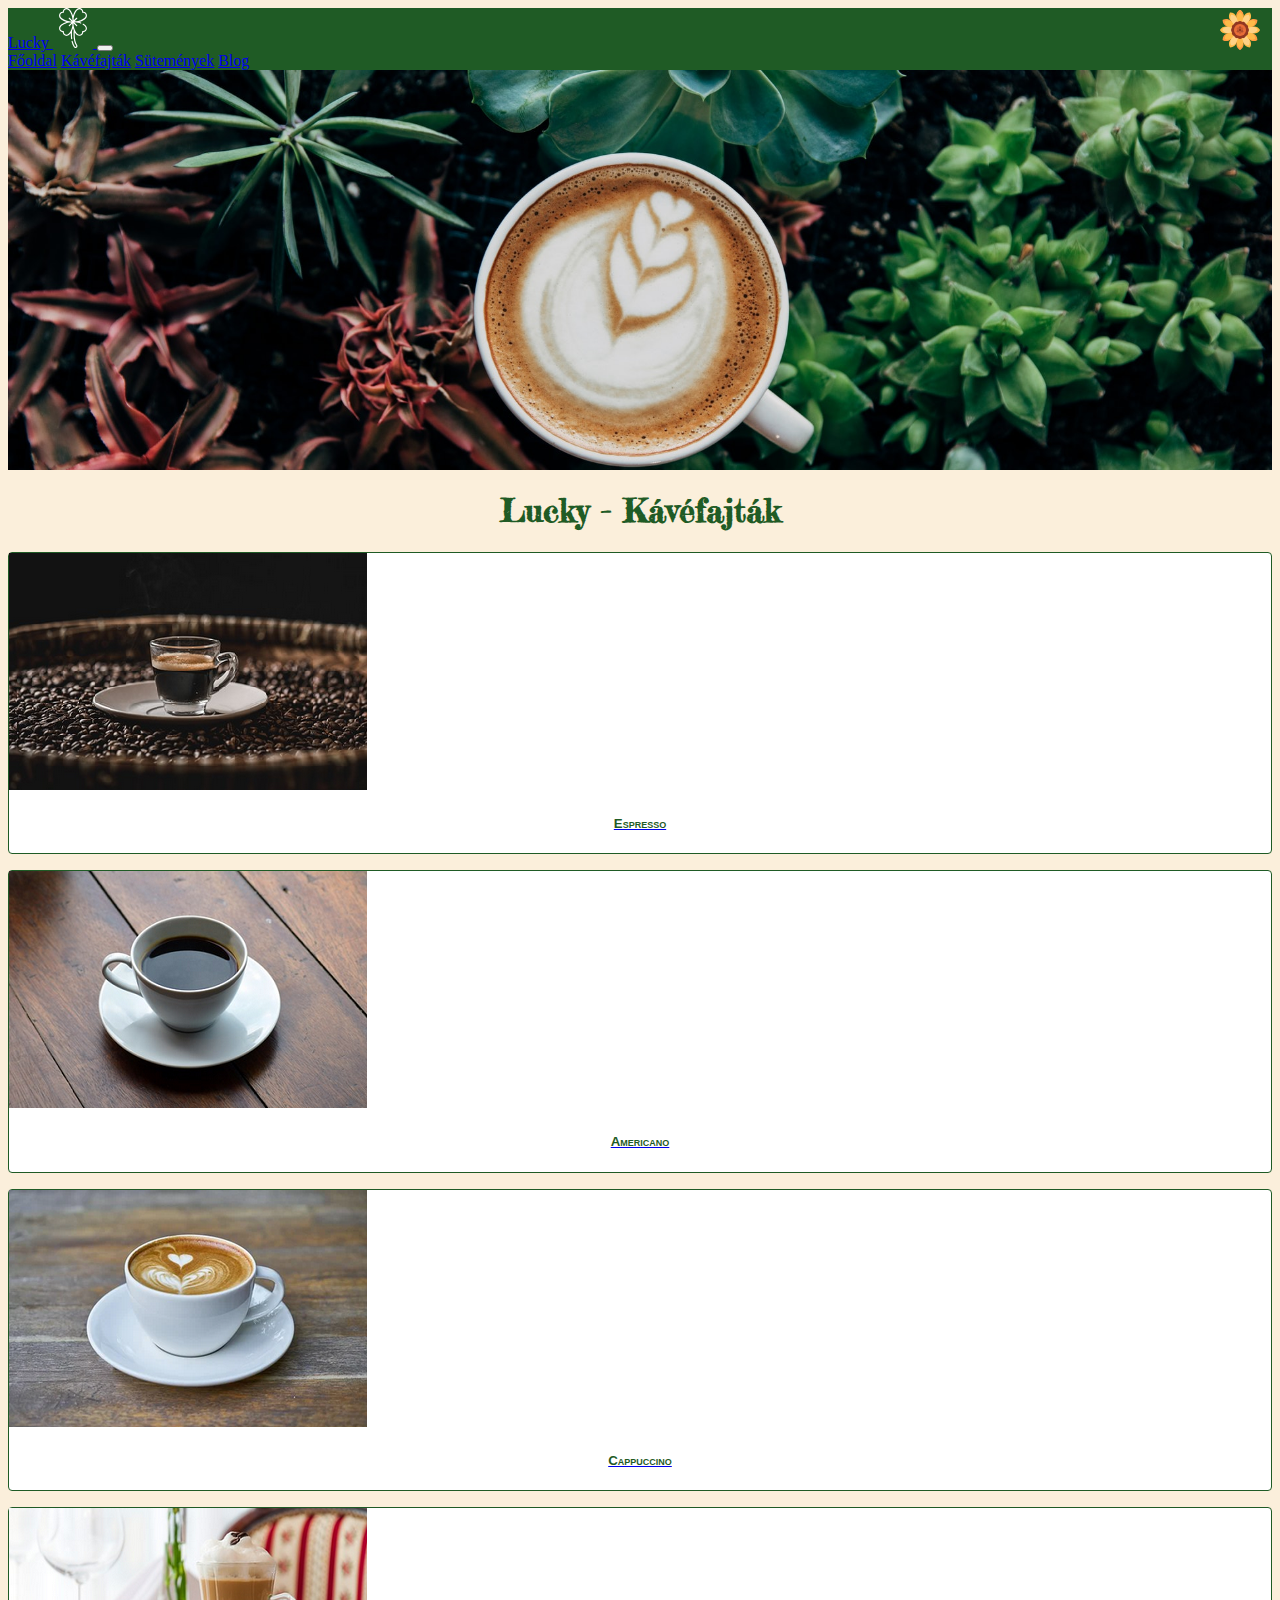
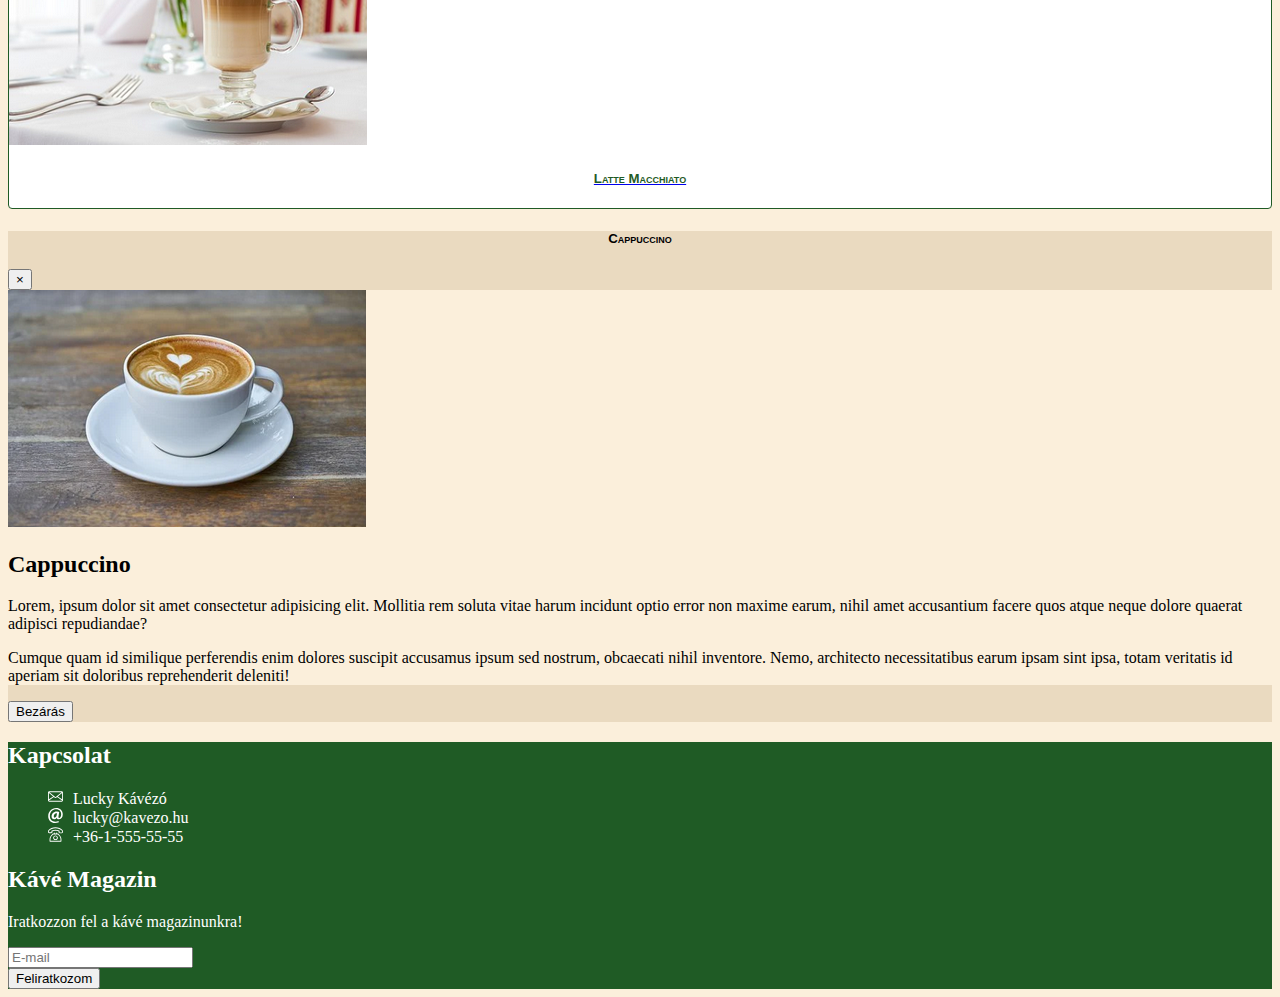
==== commit 43157ab4: "konfliktus feloldva álapot" ====
--- a/kavefajtak.html
+++ b/kavefajtak.html
@@ -1,90 +1,162 @@
-<!DOCTYPE html>
-<html lang="hu">
-
-<head>
-    <meta charset="UTF-8">
-    <meta http-equiv="X-UA-Compatible" content="IE=edge">
-    <meta name="viewport" content="width=device-width, initial-scale=1.0">
-    <title>Lucky - Kávéfajták</title>
-    <link rel="stylesheet" href="https://cdn.jsdelivr.net/npm/bootstrap@4.6.0/dist/css/bootstrap.min.css"
-        integrity="sha384-B0vP5xmATw1+K9KRQjQERJvTumQW0nPEzvF6L/Z6nronJ3oUOFUFpCjEUQouq2+l" crossorigin="anonymous">
-    <link rel="stylesheet" href="css/lucky.css">
-</head>
-
-<body>
-    <nav class="container-fluid">
-        <div class="row">
-            <div class="col-12">
-                <a href="./index.html">
-                    Lucky
-                    <img src="./img/icons/clover.svg" alt="">
-                </a>
-                <a href="./index.html">Főoldal</a>
-                <a href="./kavefajtak.html">Kávéfajták</a>
-                <a href="./sutemenyek.html">Sütemények</a>
-                <a href="./blog.html">Blog</a>
-            </div>
-        </div>
-    </nav>
-    <div class="banner"></div>
-
-    <div class="container">
-        <div class="row">
-            <div class="col-12">
-                <h1 class="my-4">Lucky - Kávéfajták</h1>
-            </div>
-        </div>
-        <div class="row">
-            <div class="col-lg-4 col-md-6">
-                <div class="kave">
-                    <img src="./img/coffees/espresso_k.png" alt="" class="img-fluid">
-                    <h2>Espresso</h2>
-                </div>
-            </div>
-            <div class="col-lg-4 col-md-6">
-                <div class="kave">
-                    <img src="./img/coffees/americano_k.png" alt="" class="img-fluid">
-                    <h2>Americano</h2>
-                </div>
-            </div>
-            <div class="col-lg-4 col-md-6">
-                <div class="kave">
-                    <img src="./img/icons/sunflower.svg" alt="" id="napiajanlat">
-                    <img src="./img/coffees/cappuccino_k.png" alt="" class="img-fluid">
-                    <h2>Cappuccino</h2>
-                </div>
-            </div>
-            <div class="col-lg-4 col-md-6">
-                <div class="kave">
-                    <img src="./img/coffees/latte_k.png" alt="" class="img-fluid">
-                    <h2>Latte Macchiato</h2>
-                </div>
-            </div>
-        </div>
-    </div>
-
-    <div class="footer">
-        <footer class="container">
-            <div class="row">
-                <div class="col-sm-6 col-lg-4 offset-lg-1">
-                    <h2 class="mt-3">Kapcsolat</h2>
-                    <ul>
-                        <li><img src="./img/icons/letter.svg" alt="">Lucky Kávézó</li>
-                        <li><img src="./img/icons/email.svg" alt="">lucky@kavezo.hu</li>
-                        <li><img src="./img/icons/telephone.svg" alt="">+36-1-555-55-55</li>
-                    </ul>
-                </div>
-                <div class="col-sm-6 col-lg-4">
-                    <h2 class="mt-3">Kávé Magazin</h2>
-                    <p>Iratkozzon fel a kávé magazinunkra!</p>
-                    <form>
-                        <input type="text">
-                        <input type="button" value="Feliratkozom">
-                    </form>
-                </div>
-            </div>
-        </footer>
-    </div>
-</body>
-
+<!DOCTYPE html>
+<html lang="hu">
+
+<head>
+    <meta charset="UTF-8">
+    <meta http-equiv="X-UA-Compatible" content="IE=edge">
+    <meta name="viewport" content="width=device-width, initial-scale=1.0">
+    <title>Lucky - Kávéfajták</title>
+    <link rel="stylesheet" href="https://cdn.jsdelivr.net/npm/bootstrap@4.6.0/dist/css/bootstrap.min.css"
+        integrity="sha384-B0vP5xmATw1+K9KRQjQERJvTumQW0nPEzvF6L/Z6nronJ3oUOFUFpCjEUQouq2+l" crossorigin="anonymous">
+    <link rel="stylesheet" href="css/lucky.css">
+</head>
+
+<body>
+    <nav class="navbar navbar-expand-md navbar-dark fixed-top">
+        <a class="navbar-brand" href="./index.html">
+            Lucky
+            <img src="./img/icons/clover.svg" alt="">
+        </a>
+        <button class="navbar-toggler" type="button" data-toggle="collapse" data-target="#navbarMenu"
+            aria-controls="navbarNavAltMarkup" aria-expanded="false" aria-label="Toggle navigation">
+            <span class="navbar-toggler-icon"></span>
+        </button>
+        <div class="collapse navbar-collapse" id="navbarMenu">
+            <div class="navbar-nav">
+                <a class="nav-link" href="./index.html">Főoldal</a>
+                <a class="nav-link active" href="./kavefajtak.html">Kávéfajták</a>
+                <a class="nav-link" href="./sutemenyek.html">Sütemények</a>
+                <a class="nav-link" href="./blog.html">Blog</a>
+            </div>
+        </div>
+    </nav>
+    <div class="banner"></div>
+
+    <div class="container">
+        <div class="row">
+            <div class="col-12">
+                <h1 class="my-4">Lucky - Kávéfajták</h1>
+            </div>
+        </div>
+        <div class="row row-cols-1 row-cols-md-2 row-cols-lg-3">
+            <div class="col mb-4">
+                <a href="#">
+                    <div class="card">
+                        <img src="./img/coffees/espresso_k.png" class="card-img-top" alt="Espresso">
+                        <div class="card-body">
+                            <h5 class="card-title">Espresso</h5>
+                        </div>
+                    </div>
+                </a>
+            </div>
+            <div class="col mb-4">
+                <a href="#">
+                    <div class="card">
+                        <img src="./img/coffees/americano_k.png" class="card-img-top" alt="Americano">
+                        <div class="card-body">
+                            <h5 class="card-title">Americano</h5>
+                        </div>
+                    </div>
+                </a>
+            </div>
+            <div class="col mb-4">
+                <a href="#" data-toggle="modal" data-target="#cappuccinoModal">
+                    <div class="card">
+                        <img src="./img/icons/sunflower.svg" alt="" id="napiajanlat">
+                        <img src="./img/coffees/cappuccino_k.png" class="card-img-top" alt="Cappuccino">
+                        <div class="card-body">
+                            <h5 class="card-title">Cappuccino</h5>
+                        </div>
+                    </div>
+                </a>
+            </div>
+            <div class="col mb-4">
+                <a href="#">
+                    <div class="card">
+                        <img src="./img/coffees/latte_k.png" class="card-img-top" alt="Latte Macchiato">
+                        <div class="card-body">
+                            <h5 class="card-title">Latte Macchiato</h5>
+                        </div>
+                    </div>
+                </a>
+            </div>
+        </div>
+    </div>
+
+
+    <!-- Cappuccino Modal -->
+    <div class="modal fade" id="cappuccinoModal" tabindex="-1" aria-labelledby="exampleModalLabel" aria-hidden="true">
+        <div class="modal-dialog modal-xl">
+            <div class="modal-content">
+                <div class="modal-header">
+                    <h5 class="modal-title" id="exampleModalLabel">Cappuccino</h5>
+                    <button type="button" class="close" data-dismiss="modal" aria-label="Close">
+                        <span aria-hidden="true">&times;</span>
+                    </button>
+                </div>
+                <div class="modal-body">
+                    <div class="container-fluid">
+                        <div class="row">
+                            <div class="col-sm-4">
+                                <img src="./img/coffees/cappuccino_k.png" alt="Cappuccino" class="img-fluid">
+                            </div>
+                            <div class="col-sm-8">
+                                <h2>Cappuccino</h2>
+                                <p>Lorem, ipsum dolor sit amet consectetur adipisicing elit. Mollitia rem soluta vitae
+                                    harum incidunt optio error non maxime earum, nihil amet accusantium facere quos
+                                    atque neque dolore quaerat adipisci repudiandae?</p>
+                                <p>Cumque quam id similique perferendis enim dolores suscipit accusamus ipsum sed
+                                    nostrum, obcaecati nihil inventore. Nemo, architecto necessitatibus earum ipsam sint
+                                    ipsa, totam veritatis id aperiam sit doloribus reprehenderit deleniti!</p>
+                            </div>
+                        </div>
+                    </div>
+                </div>
+                <div class="modal-footer">
+                    <button type="button" class="btn btn-success" data-dismiss="modal">Bezárás</button>
+                </div>
+            </div>
+        </div>
+    </div>
+
+    <div class="footer">
+        <footer class="container">
+            <div class="row">
+                <div class="col-sm-6 col-lg-4 offset-lg-1">
+                    <h2 class="mt-3">Kapcsolat</h2>
+                    <ul>
+                        <li><img src="./img/icons/letter.svg" alt="">Lucky Kávézó</li>
+                        <li><img src="./img/icons/email.svg" alt="">lucky@kavezo.hu</li>
+                        <li><img src="./img/icons/telephone.svg" alt="">+36-1-555-55-55</li>
+                    </ul>
+                </div>
+                <div class="col-sm-6 col-lg-4">
+                    <h2 class="mt-3">Kávé Magazin</h2>
+                    <p>Iratkozzon fel a kávé magazinunkra!</p>
+                    <form>
+                        <div class="input-group mb-3">
+                            <input type="text" class="form-control" placeholder="E-mail
+                            " aria-label="E-mail" aria-describedby="button-addon2">
+                            <div class="input-group-append">
+                              <button class="btn btn-success" type="button" id="button-addon2">Feliratkozom</button>
+                            </div>
+                          </div>
+                    </form>
+                </div>
+            </div>
+        </footer>
+    </div>
+
+    <script src="https://code.jquery.com/jquery-3.5.1.slim.min.js"
+        integrity="sha384-DfXdz2htPH0lsSSs5nCTpuj/zy4C+OGpamoFVy38MVBnE+IbbVYUew+OrCXaRkfj"
+        crossorigin="anonymous"></script>
+    <script src="https://cdn.jsdelivr.net/npm/popper.js@1.16.1/dist/umd/popper.min.js"
+        integrity="sha384-9/reFTGAW83EW2RDu2S0VKaIzap3H66lZH81PoYlFhbGU+6BZp6G7niu735Sk7lN"
+        crossorigin="anonymous"></script>
+    <script src="https://cdn.jsdelivr.net/npm/bootstrap@4.6.0/dist/js/bootstrap.min.js"
+        integrity="sha384-+YQ4JLhjyBLPDQt//I+STsc9iw4uQqACwlvpslubQzn4u2UU2UFM80nGisd026JF"
+        crossorigin="anonymous"></script>
+
+</body>
+
 </html>--- a/css/lucky.css
+++ b/css/lucky.css
@@ -1,84 +1,95 @@
-@import url('https://fonts.googleapis.com/css2?family=Fredericka+the+Great&display=swap');
-
-body{
-    background-color: #fbefdb;
-}
-
-nav{
-    background-color: #1f5b25;
-    padding: 15px;
-    position: fixed;
-    z-index: 5;
-}
-
-nav a{
-    color: white;
-    margin: 15px;
-}
-
-nav a:hover{
-    color: white;
-    text-decoration: none;
-}
-
-nav a:first-child{
-    font-size: 1.5em;
-}
-
-nav a:first-child img{
-    width: 40px;
-}
-
-.banner{
-    background-image: url(../img/banner.jpg);
-    background-position: center center;
-    background-size: cover;
-    height: 400px;
-}
-
-h1{
-    font-family: 'Fredericka the Great', cursive;
-    color: #1f5b25;
-    text-align: center;
-}
-
-.kave{
-    color: #1f5b25;
-    background-color: #fff;
-    border: 1px solid #1f5b25;
-    border-radius: 4px;
-    margin-bottom: 1rem; 
-}
-
-.kave:hover{
-    box-shadow: 0px 0px 5px #1f5b25;
-}
-
-.kave h2{
-    font-size: 1rem;
-    text-align: center;
-    margin-top: 1rem;
-    margin-bottom: 1rem;
-    font-variant: small-caps;
-}
-
-#napiajanlat{
-    width: 40px;
-    position: absolute;
-    right: 20px;
-    top: 10px;
-}
-
-.footer{
-    background-color: #1f5b25;
-    color: white;
-}
-
-footer li{
-    list-style-type: none;
-}
-
-footer li>img{
-    width: 15px;
-    margin-right: 10px;
-}+@import url('https://fonts.googleapis.com/css2?family=Fredericka+the+Great&display=swap');
+
+body:not(#home), .modal-body{
+    background-color: #fbefdb;
+}
+
+.modal-content{
+    background-color: #eadac0;
+}
+
+/*Főoldal*/
+#home{
+    height: 100vh;
+    background-image: url(../img/homebg.jpg);
+    background-attachment: fixed;
+    background-position: center center;
+    background-size: cover;
+}
+
+#home .intro{
+    color: white;        
+}
+
+#home .intro .col-md-8{
+    background-color: rgba(0,0,0,0.4);    
+}
+
+/*Menü*/
+nav{
+    background-color: #1f5b25; 
+}
+
+nav a:first-child img{
+    width: 40px;
+}
+
+.banner{
+    background-image: url(../img/banner.jpg);
+    background-position: center;
+    background-size: cover;
+    height: 400px;   
+}
+
+h1{
+    font-family: 'Fredericka the Great', cursive;
+    color: #1f5b25;
+    text-align: center;
+}
+
+.card{
+    color: #1f5b25;
+    background-color: #fff;
+    border: 1px solid #1f5b25;
+    border-radius: 4px;
+    margin-bottom: 1rem; 
+}
+
+.card:hover{
+    box-shadow: 0px 0px 5px #1f5b25;
+}
+
+h5{
+    text-align: center;
+    font-variant: small-caps;
+    font-family: Verdana, Geneva, Tahoma, sans-serif;
+}
+
+a:hover{
+    text-decoration: none;
+}
+
+#napiajanlat{
+    width: 40px;
+    position: absolute;
+    right: 20px;
+    top: 10px;
+}
+
+.footer{
+    background-color: #1f5b25;
+    color: white;
+}
+
+footer li{
+    list-style-type: none;
+}
+
+footer li>img{
+    width: 15px;
+    margin-right: 10px;
+}
+
+.modal-content{
+    background-color: #eadac0;
+}
